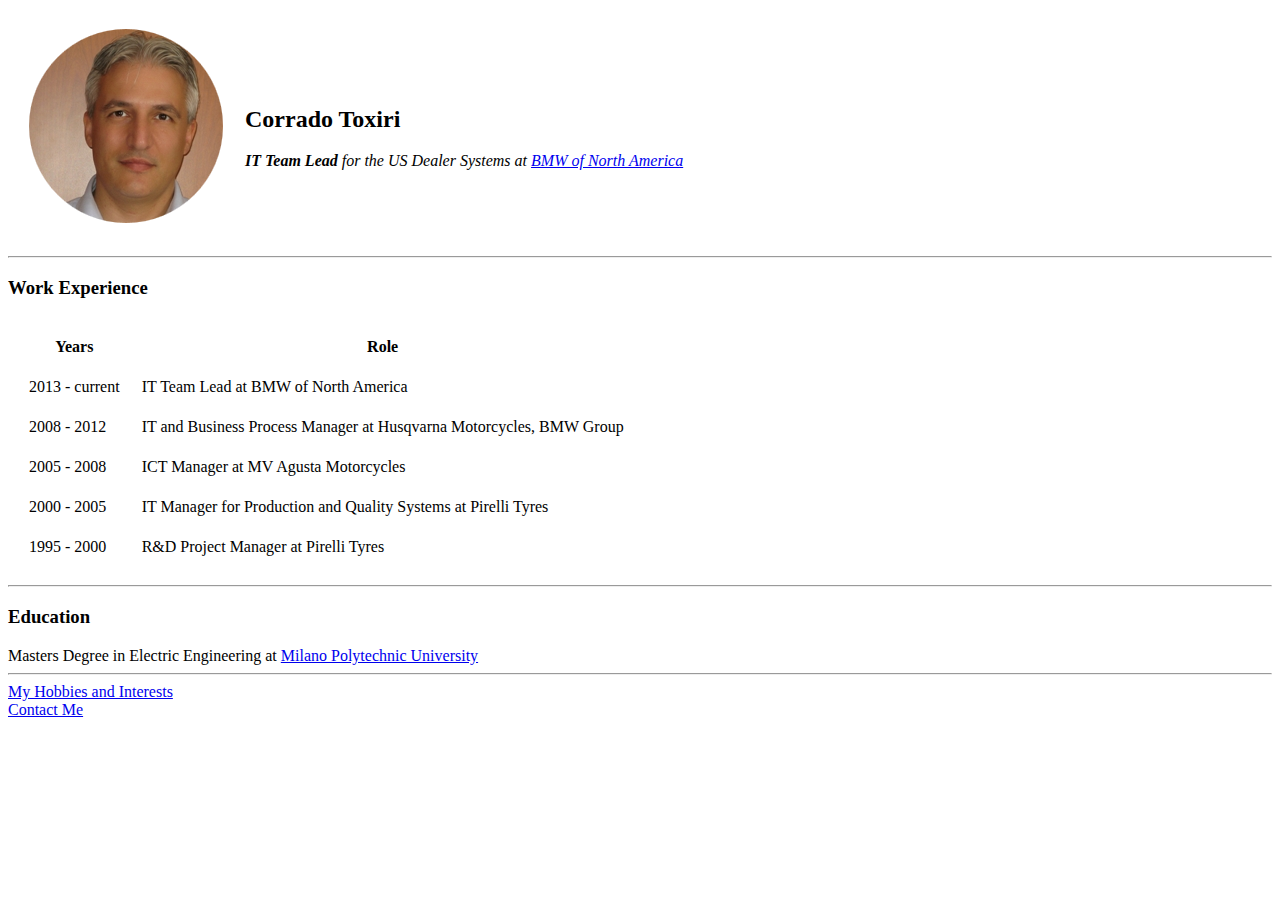
==== index.html @ 9e355741 "Initial CV files" ====
<!DOCTYPE html>
<html lang="en" dir="ltr">

<head>
  <meta charset="utf-8">
  <title>Corrado's Home Page</title>
</head>

<body>
  <table cellspacing="20">
    <tr>
      <td><img src="images/Corrado.png" alt="Corrado"></td>
      <td>
        <h2>Corrado Toxiri</h2>
        <em><strong>IT Team Lead</strong> for the US Dealer Systems
          at <a href="http://www.bmwusa.com" target="_blank">BMW of North America</a></em>
      </td>
    </tr>
  </table>
  <hr>
  <h3>Work Experience</h3>
  <table cellspacing="20">
    <thead>
      <tr>
        <th>Years</th>
        <th>Role</th>
      </tr>
    </thead>
    <tr>
      <td>2013 - current</td>
      <td>IT Team Lead at BMW of North America</td>
    </tr>
    <tr>
      <td>2008 - 2012</td>
      <td>IT and Business Process Manager at Husqvarna Motorcycles, BMW Group</td>
    </tr>
    <tr>
      <td>2005 - 2008</td>
      <td>ICT Manager at MV Agusta Motorcycles</td>
    </tr>
    <tr>
      <td>2000 - 2005</td>
      <td>IT Manager for Production and Quality Systems at Pirelli Tyres</td>
    </tr>
    <tr>
      <td>1995 - 2000</td>
      <td>R&D Project Manager at Pirelli Tyres</td>
    </tr>
  </table>
  <hr>
  <h3>Education</h3>
  Masters Degree in Electric Engineering at <a href="http://polimi.it" target="_blank">
    Milano Polytechnic University</a>
  <hr>
  <a href="Hobbies.html">My Hobbies and Interests</a><br>
  <a href="Contacts.html">Contact Me</a>
</body>

</html>
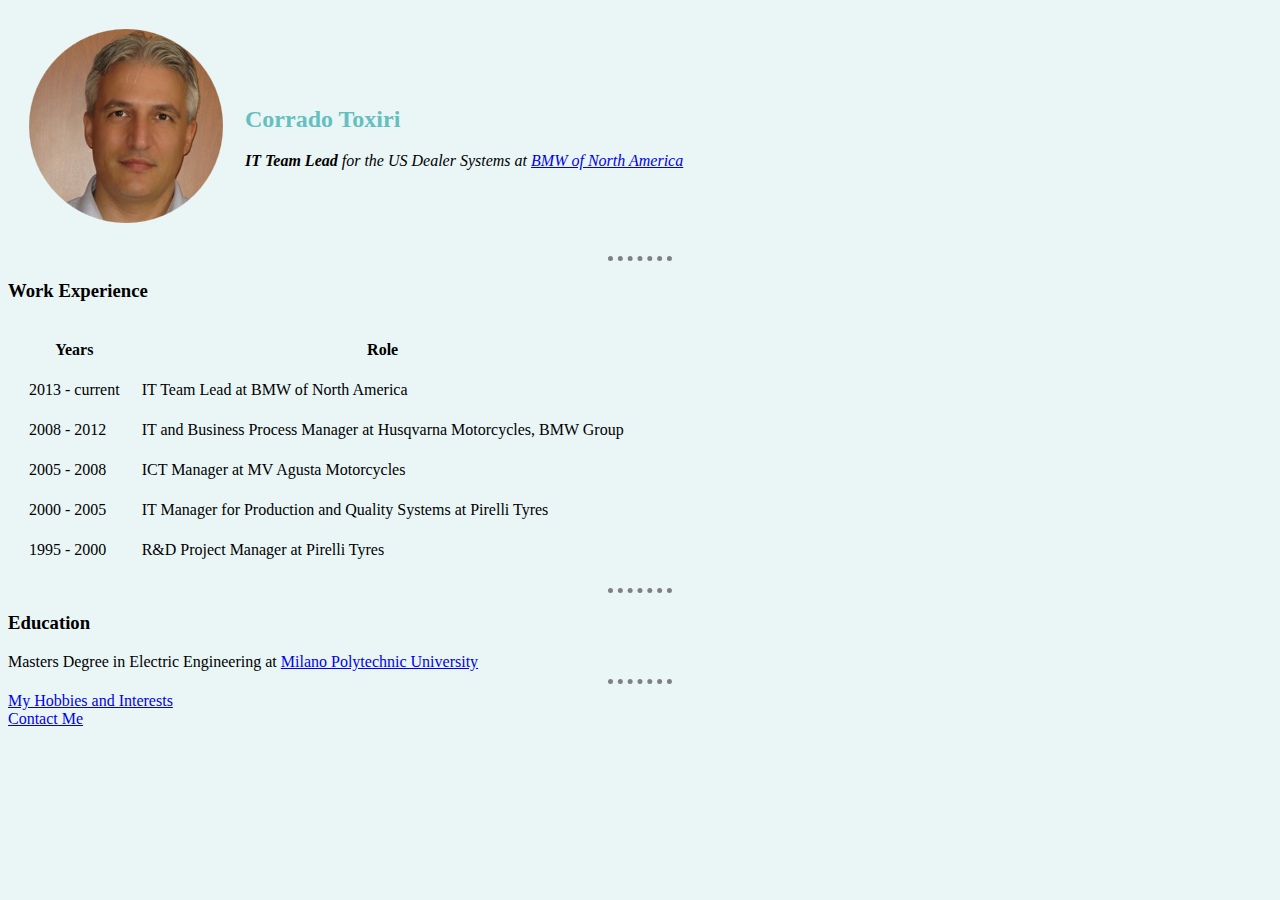
==== commit 643a7336: "CSS Style added" ====
--- a/index.html
+++ b/index.html
@@ -4,12 +4,14 @@
 <head>
   <meta charset="utf-8">
   <title>Corrado's Home Page</title>
+  <link rel="stylesheet" href="css/styles.css">
+
 </head>
 
 <body>
   <table cellspacing="20">
     <tr>
-      <td><img src="images/Corrado.png" alt="Corrado"></td>
+      <td><img src="images/Corrado.png" alt="Corrado Toxiri"></td>
       <td>
         <h2>Corrado Toxiri</h2>
         <em><strong>IT Team Lead</strong> for the US Dealer Systems
--- a/css/styles.css
+++ b/css/styles.css
@@ -0,0 +1,19 @@
+body {
+  background-color: #EAF6F6;
+}
+
+hr {
+  border-style: none;
+  border-top-style: dotted;
+  border-color: grey;
+  border-width: 5px;
+  width: 5%;
+}
+
+H1 {
+  color: #66BFBF;
+}
+
+H2 {
+  color: #66BFBF;
+}
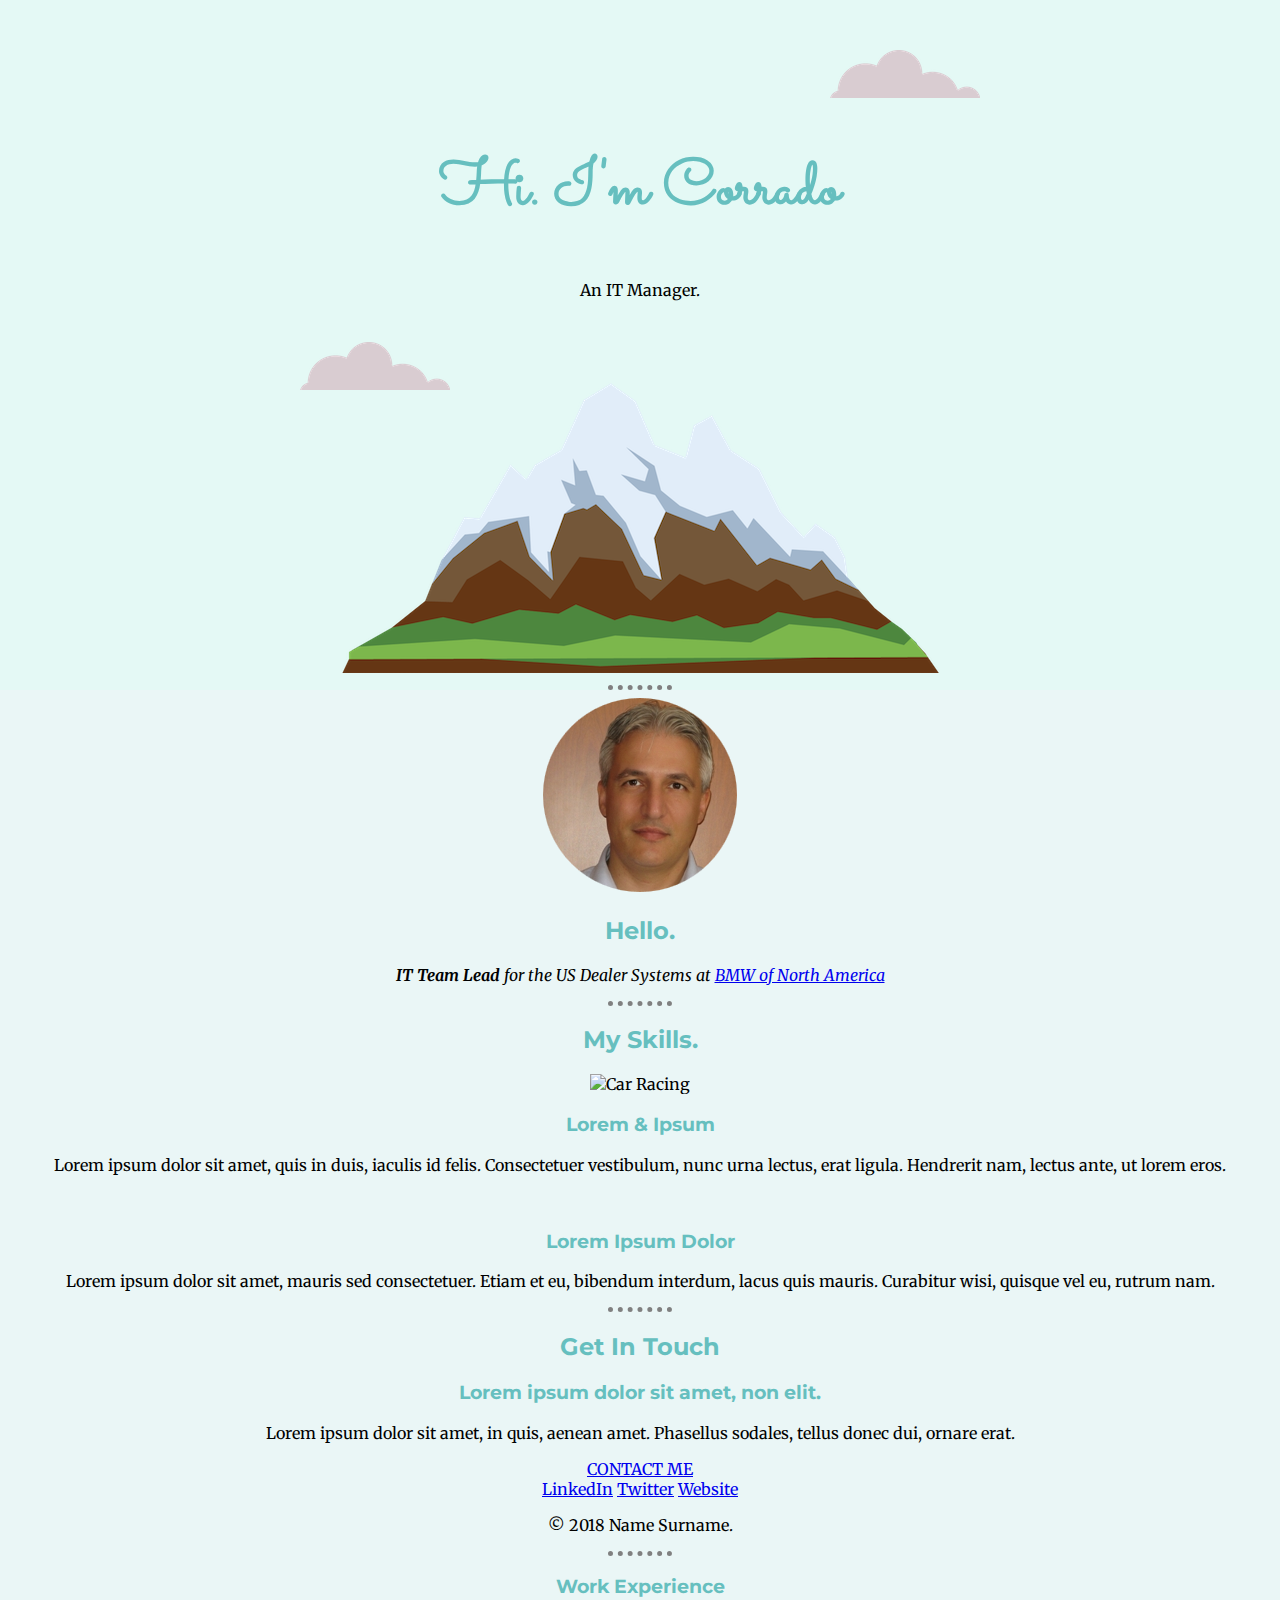
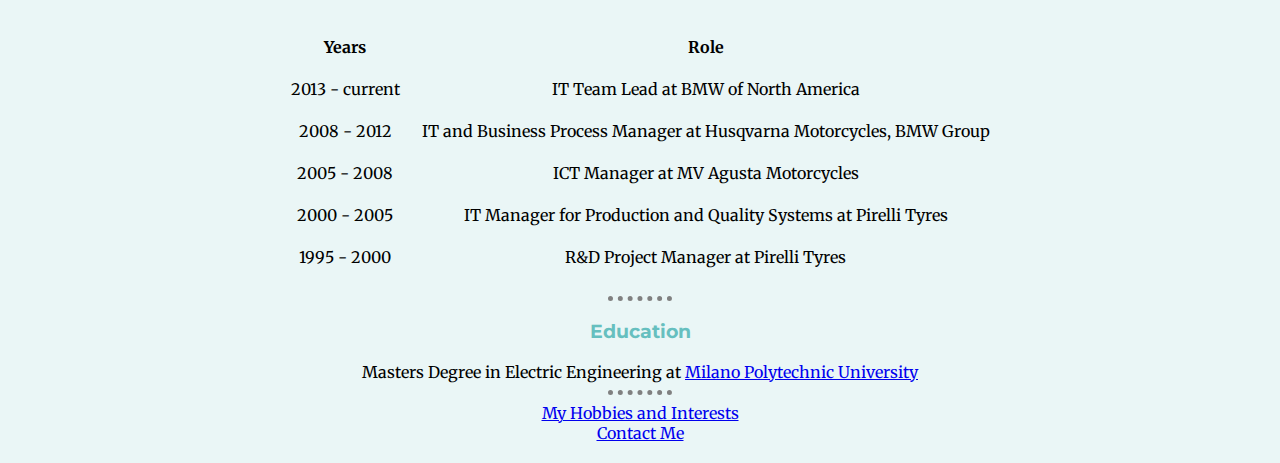
==== commit b8cda426: "End of module 52" ====
--- a/index.html
+++ b/index.html
@@ -5,23 +5,61 @@
   <meta charset="utf-8">
   <title>Corrado's Home Page</title>
   <link rel="stylesheet" href="css/styles.css">
-
+  <link rel="icon" href="favicon.ico">
+  <link rel="preconnect" href="https://fonts.gstatic.com">
+  <link href="https://fonts.googleapis.com/css2?family=Merriweather&family=Montserrat&family=Sacramento&display=swap" rel="stylesheet">
 </head>
 
 <body>
-  <table cellspacing="20">
-    <tr>
-      <td><img src="images/Corrado.png" alt="Corrado Toxiri"></td>
-      <td>
-        <h2>Corrado Toxiri</h2>
-        <em><strong>IT Team Lead</strong> for the US Dealer Systems
-          at <a href="http://www.bmwusa.com" target="_blank">BMW of North America</a></em>
-      </td>
-    </tr>
-  </table>
+  <div class="top-container">
+    <img class="top-cloud" src="images/cloud.png" alt="cloud-img">
+    <h1>Hi. I'm Corrado</h1>
+    <p>An IT Manager.</p>
+    <img class="bottom-cloud" src="images/cloud.png" alt="cloud-img">
+    <img src="images/mountain.png" alt="mountain-img">
+    <hr>
+  </div>
+  <div class="middle-container">
+    <div class="profile">
+      <img src="images/Corrado.png" alt="Corrado Toxiri">
+      <h2>Hello.</h2>
+      <p><em><strong>IT Team Lead</strong> for the US Dealer Systems
+          at <a href="http://www.bmwusa.com" target="_blank">BMW of North America</a></em></p>
+    </div>
+    <hr>
+    <div class="skills">
+      <h2>My Skills.</h2>
+      <div class="skill-row">
+        <img class="" src="https://media.giphy.com/media/3D5ucsJg9GrHaTOoSq/giphy.gif" alt="Car Racing">
+        <h3>Lorem & Ipsum</h3>
+        <p>Lorem ipsum dolor sit amet, quis in duis, iaculis id felis. Consectetuer vestibulum, nunc urna lectus, erat ligula. Hendrerit nam, lectus ante, ut lorem eros.</p>
+      </div>
+      <div class="skill-row">
+        <img class="" src="https://media.giphy.com/media/124NH7ohOmpWak/giphy.gif" alt="">
+        <h3>Lorem Ipsum Dolor</h3>
+        <p>Lorem ipsum dolor sit amet, mauris sed consectetuer. Etiam et eu, bibendum interdum, lacus quis mauris. Curabitur wisi, quisque vel eu, rutrum nam.</p>
+      </div>
+    </div>
+    <hr>
+    <div class="contact-me">
+      <h2>Get In Touch</h2>
+      <h3>Lorem ipsum dolor sit amet, non elit.</h3>
+      <p>Lorem ipsum dolor sit amet, in quis, aenean amet. Phasellus sodales, tellus donec dui, ornare erat.</p>
+      <a class="btn" href="mailto:name@email.com">CONTACT ME</a>
+    </div>
+  </div>
+
+
+  <div class="bottom-container">
+    <a class="footer-link" href="https://www.linkedin.com/">LinkedIn</a>
+    <a class="footer-link" href="https://twitter.com/">Twitter</a>
+    <a class="footer-link" href="https://www.appbrewery.co/">Website</a>
+    <p>© 2018 Name Surname.</p>
+  </div>
+
   <hr>
   <h3>Work Experience</h3>
-  <table cellspacing="20">
+  <table cellspacing="20" align=center>
     <thead>
       <tr>
         <th>Years</th>
@@ -56,6 +94,7 @@
   <hr>
   <a href="Hobbies.html">My Hobbies and Interests</a><br>
   <a href="Contacts.html">Contact Me</a>
+  <br><br>
 </body>
 
 </html>
--- a/css/styles.css
+++ b/css/styles.css
@@ -1,5 +1,8 @@
 body {
   background-color: #EAF6F6;
+  margin: 0;
+  text-align: center;
+  font-family: 'Merriweather', serif;
 }
 
 hr {
@@ -12,8 +15,43 @@
 
 H1 {
   color: #66BFBF;
+  font-family: 'Sacramento', cursive;
+  font-size: 400%;
 }
 
 H2 {
   color: #66BFBF;
+  font-family: 'Montserrat', sans-serif;
 }
+H2:hover {
+  color: gold;
+}
+
+H3 {
+  color: #66BFBF;
+  font-family: 'Montserrat', sans-serif;
+}
+H3:hover {
+  color: gold;
+}
+
+/*  CLASS Selectors */
+.top-container {
+  background-color: #E4F9F5;
+  position: relative;
+  padding-top: 100px;
+}
+.top-cloud {
+  position: absolute;
+  right: 300px;
+  top: 50px
+}
+.bottom-cloud {
+  position: absolute;
+  left: 300px;
+  bottom: 300px;
+}
+.middle-container {
+}
+.bottom-container {
+}
